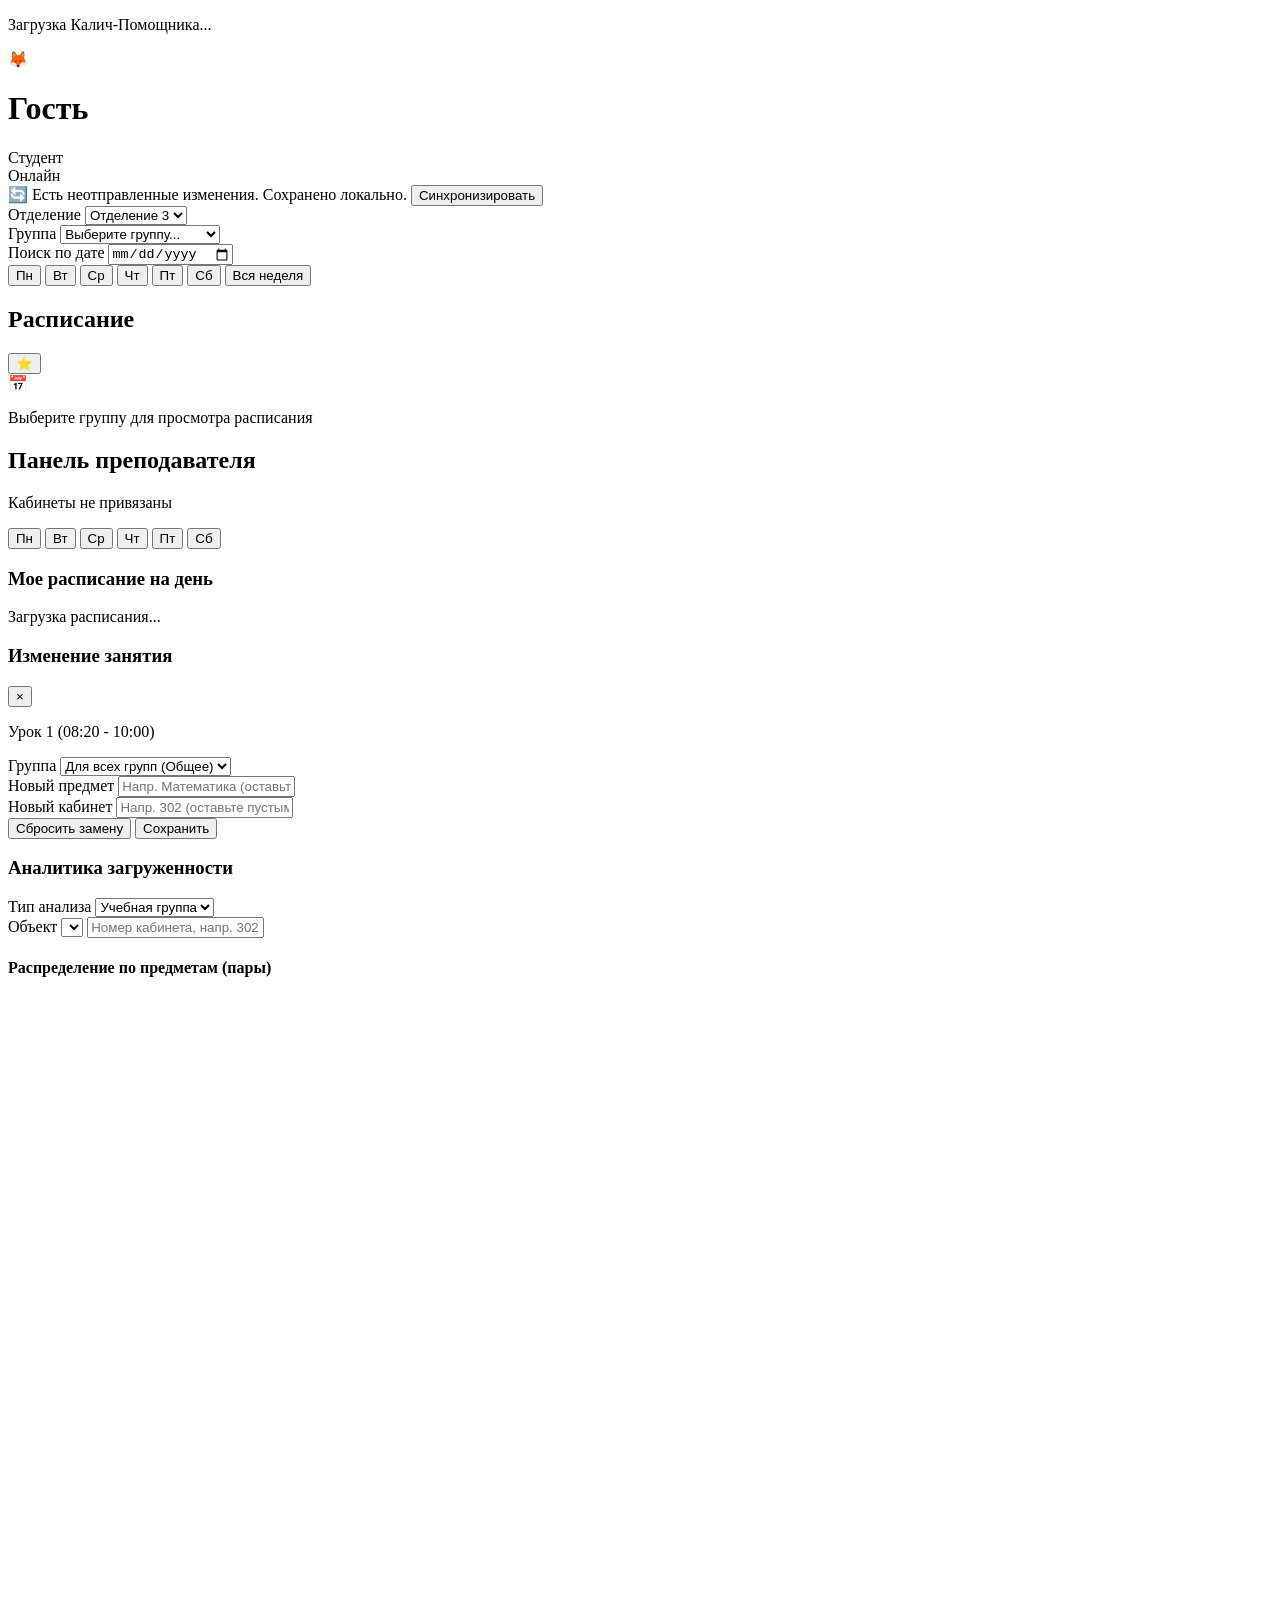
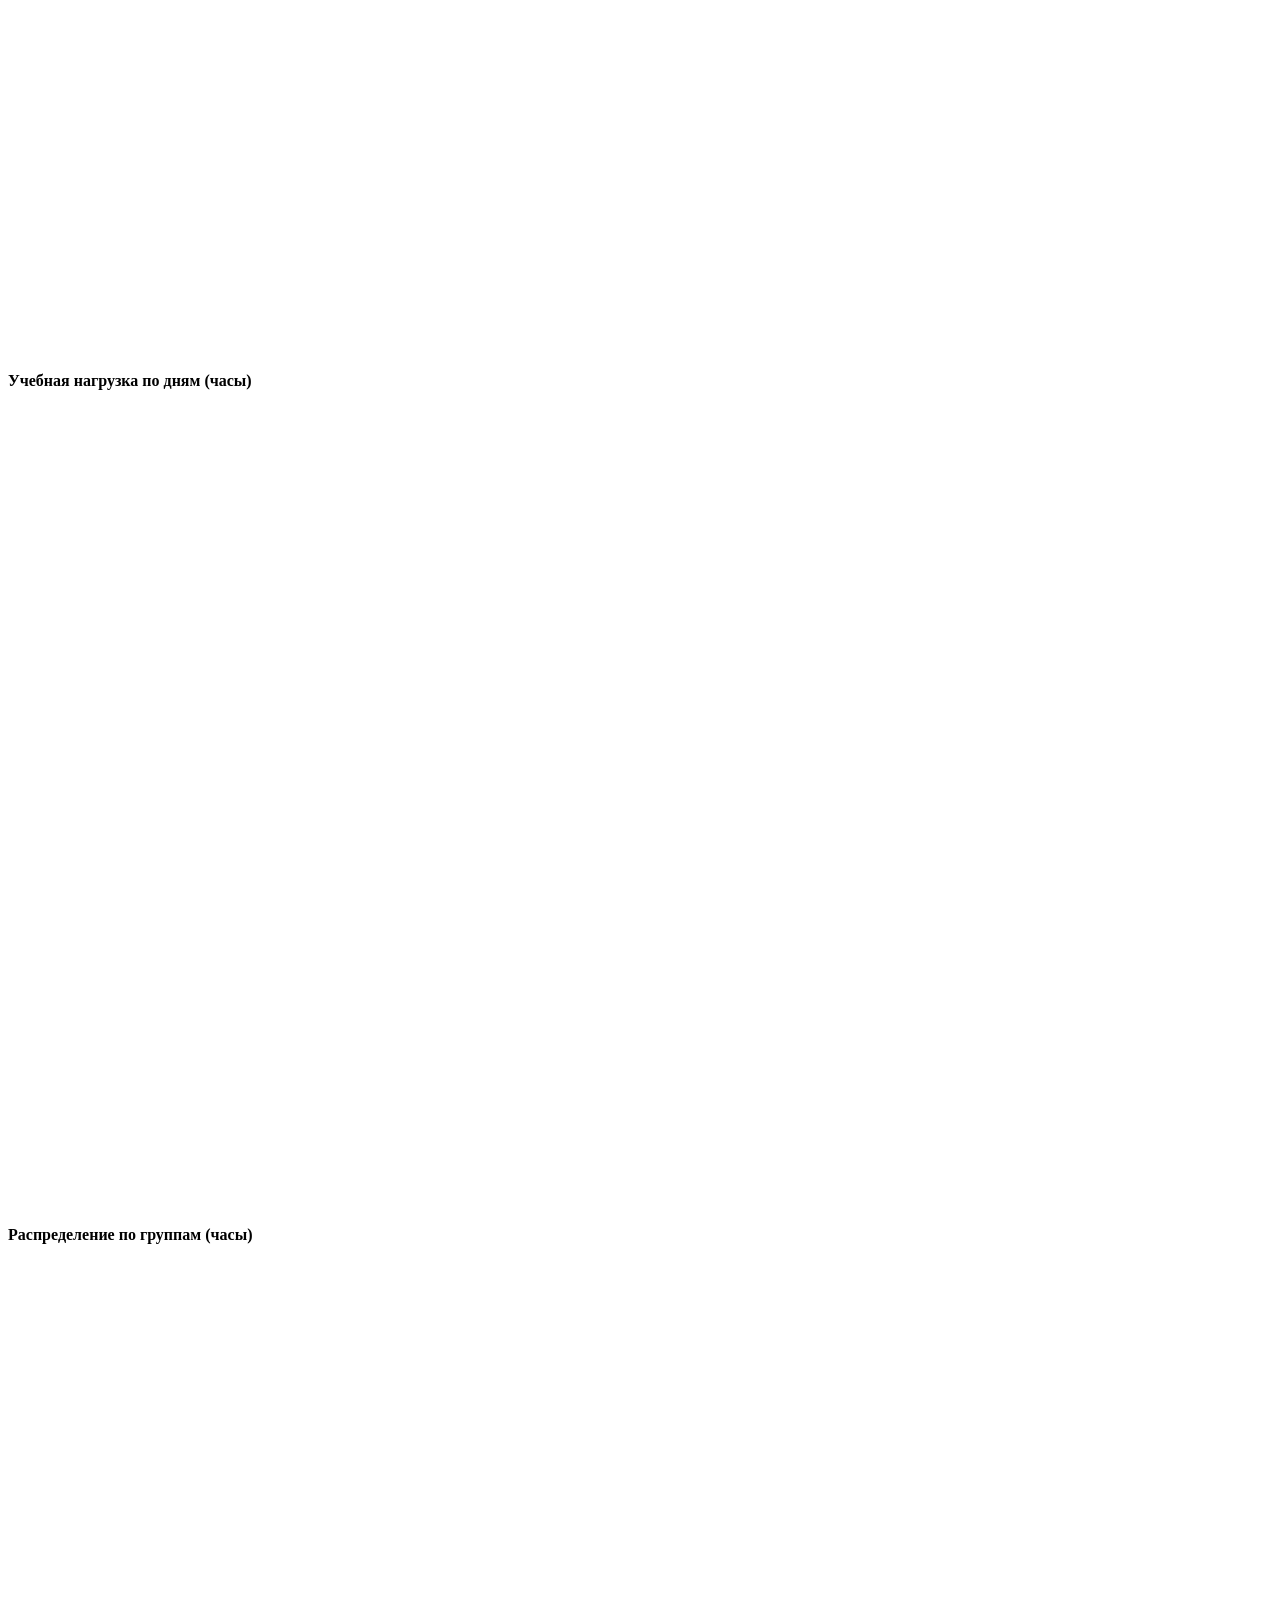
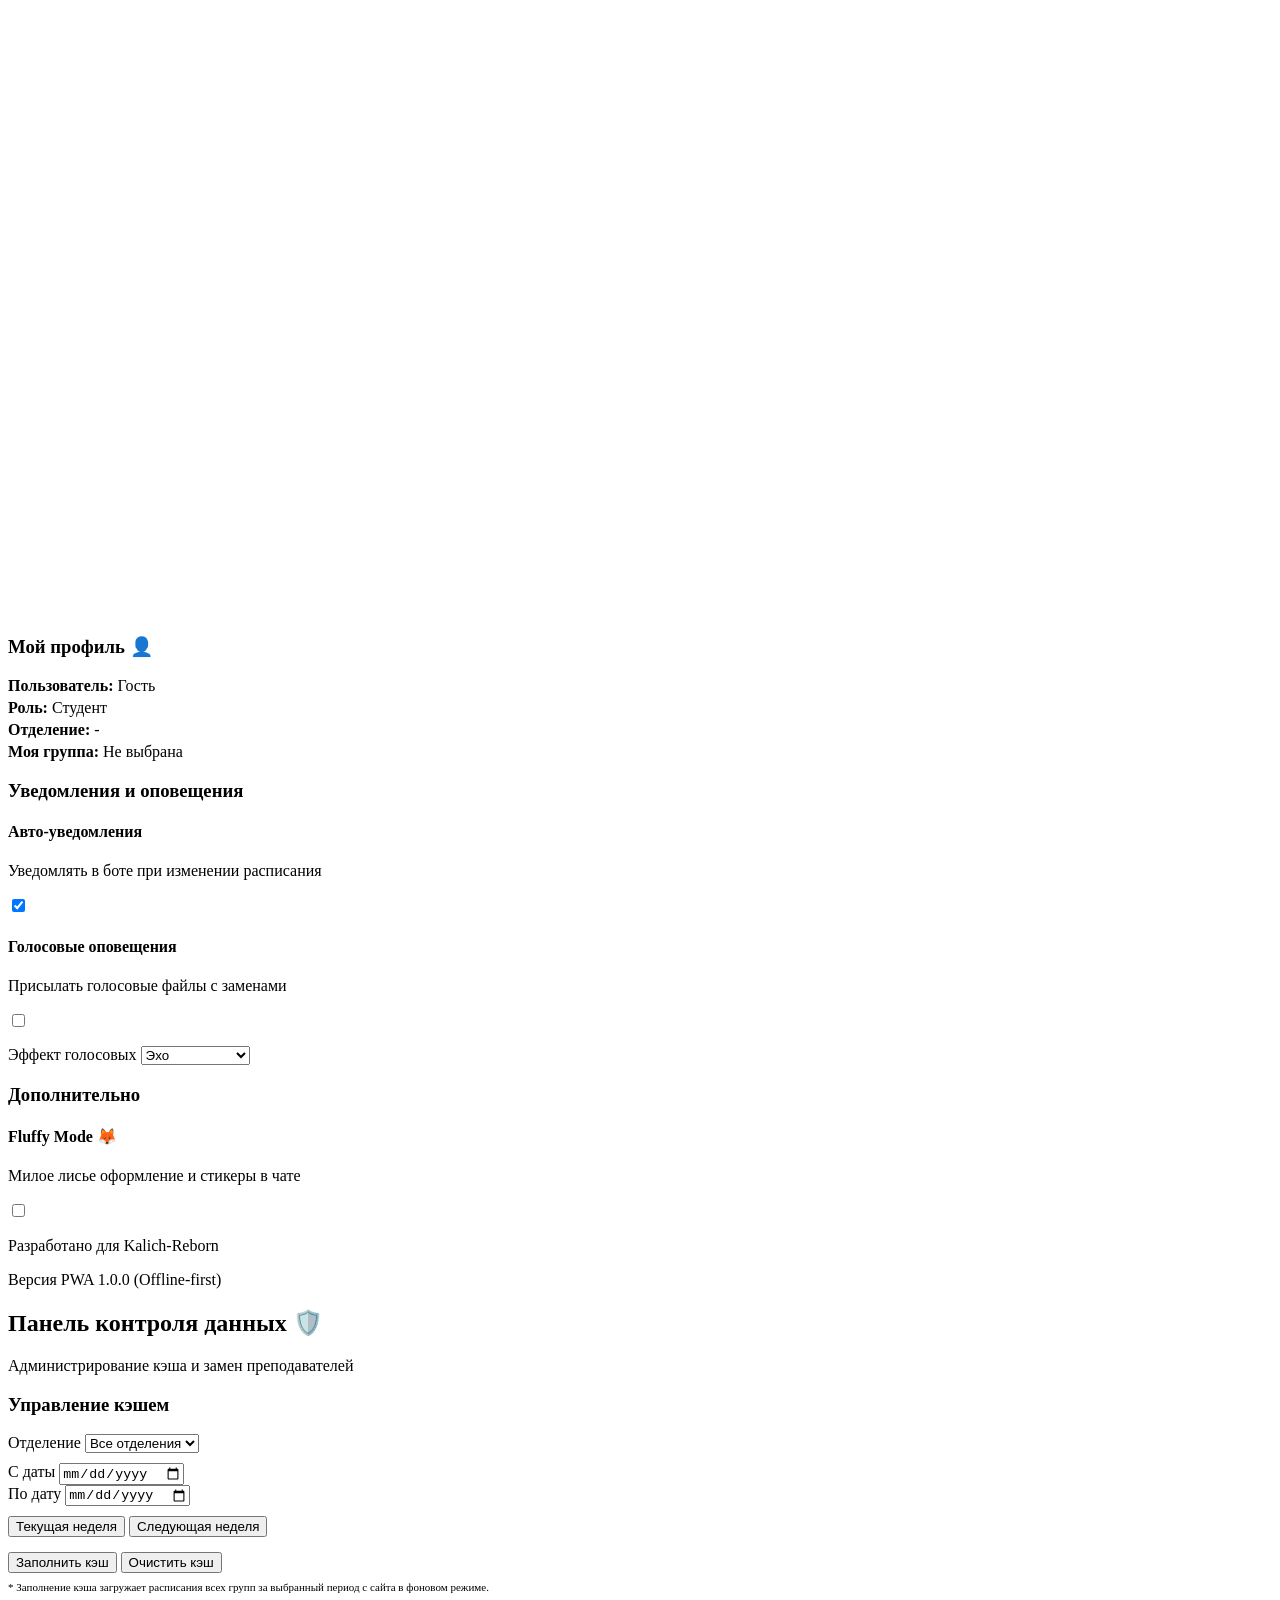
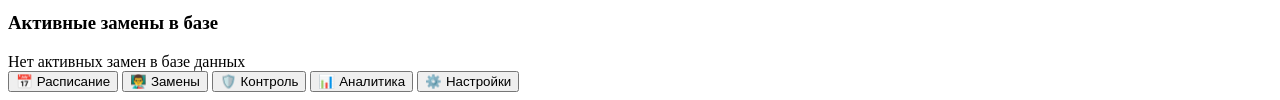
==== pwa/index.html @ 3ef87c15 "feat: add advanced data control features and department separation across all tabs in PWA" ====
<!DOCTYPE html>
<html lang="ru">
<head>
  <meta charset="UTF-8">
  <meta name="viewport" content="width=device-width, initial-scale=1.0, maximum-scale=1.0, user-scalable=no">
  <title>Kalich Bot PWA</title>
  <link rel="stylesheet" href="/styles.css">
  <link rel="manifest" href="/manifest.json">
  <!-- Fonts -->
  <link rel="preconnect" href="https://fonts.googleapis.com">
  <link rel="preconnect" href="https://fonts.gstatic.com" crossorigin>
  <link href="https://fonts.googleapis.com/css2?family=Outfit:wght@300;400;500;600;700&family=Inter:wght@300;400;500;600;700&display=swap" rel="stylesheet">
  <!-- Telegram Web App SDK -->
  <script src="https://telegram.org/js/telegram-web-app.js"></script>
</head>
<body class="loading">
  <!-- Loader Screen -->
  <div id="loader" class="loader-overlay">
    <div class="loader-spinner"></div>
    <p>Загрузка Калич-Помощника...</p>
  </div>

  <!-- Main Container -->
  <div class="app-container">
    <!-- Header -->
    <header class="app-header">
      <div class="header-user-info">
        <span class="user-avatar">🦊</span>
        <div class="user-text">
          <h1 id="user-name">Гость</h1>
          <span id="user-role" class="role-badge">Студент</span>
        </div>
      </div>
      <div class="header-status">
        <span id="connection-status" class="status-indicator online">Онлайн</span>
      </div>
    </header>

    <!-- Offline Queue Banner -->
    <div id="sync-banner" class="sync-banner hidden">
      <span class="sync-icon">🔄</span>
      <span id="sync-message">Есть неотправленные изменения. Сохранено локально.</span>
      <button id="btn-sync-retry" class="btn-mini">Синхронизировать</button>
    </div>

    <!-- Main Content Area -->
    <main class="app-content">
      
      <!-- TAB 1: SCHEDULE -->
      <section id="tab-schedule" class="tab-view active">
        <!-- Filter Controls -->
        <div class="filter-panel card">
          <div class="form-row">
            <div class="form-group">
              <label for="select-dept">Отделение</label>
              <select id="select-dept">
                <option value="1">Отделение 1</option>
                <option value="2">Отделение 2</option>
                <option value="3" selected>Отделение 3</option>
              </select>
            </div>
            <div class="form-group">
              <label for="select-group">Группа</label>
              <select id="select-group">
                <option value="">Выберите группу...</option>
                <option value="all">Все группы отделения</option>
              </select>
            </div>
          </div>
          <div class="form-row">
            <div class="form-group">
              <label for="input-schedule-date">Поиск по дате</label>
              <input type="date" id="input-schedule-date">
            </div>
          </div>
          
          <!-- Day of Week selector -->
          <div class="day-selector">
            <button class="day-btn" data-day="1">Пн</button>
            <button class="day-btn" data-day="2">Вт</button>
            <button class="day-btn" data-day="3">Ср</button>
            <button class="day-btn" data-day="4">Чт</button>
            <button class="day-btn" data-day="5">Пт</button>
            <button class="day-btn" data-day="6">Сб</button>
            <button class="day-btn" data-day="all">Вся неделя</button>
          </div>
        </div>

        <!-- Schedule Output List -->
        <div class="schedule-section">
          <div class="section-title">
            <h2 id="schedule-title">Расписание</h2>
            <button id="btn-save-default" class="btn-icon" title="Сохранить как мою группу">⭐</button>
          </div>
          <div id="schedule-list" class="schedule-list">
            <div class="empty-state">
              <span class="empty-icon">📅</span>
              <p>Выберите группу для просмотра расписания</p>
            </div>
          </div>
        </div>
      </section>

      <!-- TAB 2: TEACHER CONTROL PANEL -->
      <section id="tab-teacher" class="tab-view">
        <div class="teacher-welcome-card card gradient-border">
          <h2 id="teacher-info-title">Панель преподавателя</h2>
          <p id="teacher-rooms-info">Кабинеты не привязаны</p>
          <div class="day-selector teacher-day-selector">
            <button class="t-day-btn" data-day="1">Пн</button>
            <button class="t-day-btn" data-day="2">Вт</button>
            <button class="t-day-btn" data-day="3">Ср</button>
            <button class="t-day-btn" data-day="4">Чт</button>
            <button class="t-day-btn" data-day="5">Пт</button>
            <button class="t-day-btn" data-day="6">Сб</button>
          </div>
        </div>

        <div class="teacher-schedule-section">
          <h3>Мое расписание на день</h3>
          <div id="teacher-schedule-list" class="schedule-list">
            <div class="empty-state">Загрузка расписания...</div>
          </div>
        </div>

        <!-- Override Editor Modal / Overlay (Inline styled but managed by CSS) -->
        <div id="override-modal" class="modal hidden">
          <div class="modal-content card">
            <div class="modal-header">
              <h3>Изменение занятия</h3>
              <button id="btn-close-modal" class="btn-close">&times;</button>
            </div>
            <form id="override-form" class="modal-body">
              <p id="override-label-detail" class="text-secondary">Урок 1 (08:20 - 10:00)</p>
              <input type="hidden" id="override-slot" value="">
              <input type="hidden" id="override-day" value="">
              
              <div class="form-group">
                <label for="override-group">Группа</label>
                <select id="override-group" required>
                  <option value="-1">Для всех групп (Общее)</option>
                </select>
              </div>

              <div class="form-group">
                <label for="override-subject">Новый предмет</label>
                <input type="text" id="override-subject" placeholder="Напр. Математика (оставьте пустым без изменений)">
              </div>

              <div class="form-group">
                <label for="override-room">Новый кабинет</label>
                <input type="text" id="override-room" placeholder="Напр. 302 (оставьте пустым без изменений)">
              </div>

              <div class="form-actions">
                <button type="button" id="btn-delete-override" class="btn btn-danger">Сбросить замену</button>
                <button type="submit" class="btn btn-primary">Сохранить</button>
              </div>
            </form>
          </div>
        </div>
      </section>

      <!-- TAB 3: ANALYTICS -->
      <section id="tab-analytics" class="tab-view">
        <div class="analytics-filter card">
          <h3>Аналитика загруженности</h3>
          <div class="form-row">
            <div class="form-group">
              <label for="stats-type">Тип анализа</label>
              <select id="stats-type">
                <option value="group">Учебная группа</option>
                <option value="teacher">Кабинет</option>
              </select>
            </div>
            <div class="form-group">
              <label for="stats-target" id="label-stats-target">Объект</label>
              <select id="stats-target">
                <!-- Populated dynamically based on stats-type -->
              </select>
              <input type="text" id="stats-target-input" class="hidden" placeholder="Номер кабинета, напр. 302">
            </div>
          </div>
        </div>

        <div class="charts-container">
          <!-- Chart 1 -->
          <div class="chart-card card">
            <h4>Распределение по предметам (пары)</h4>
            <div id="chart-subjects" class="chart-canvas-container">
              <!-- Inline SVG charts drawn by JS -->
              <svg id="svg-subjects" class="svg-chart" viewBox="0 0 400 300"></svg>
            </div>
          </div>

          <!-- Chart 2 -->
          <div class="chart-card card">
            <h4>Учебная нагрузка по дням (часы)</h4>
            <div id="chart-daily" class="chart-canvas-container">
              <svg id="svg-daily" class="svg-chart" viewBox="0 0 400 250"></svg>
            </div>
          </div>

          <!-- Chart 3 -->
          <div id="chart-groups-card" class="chart-card card hidden">
            <h4>Распределение по группам (часы)</h4>
            <div id="chart-groups" class="chart-canvas-container">
              <svg id="svg-groups" class="svg-chart" viewBox="0 0 400 300"></svg>
            </div>
          </div>
        </div>
      </section>

      <!-- TAB 4: SETTINGS -->
      <section id="tab-settings" class="tab-view">
        <div class="settings-card card">
          <h3>Мой профиль 👤</h3>
          <p style="margin: 4px 0;"><strong>Пользователь:</strong> <span id="settings-user-name">Гость</span></p>
          <p style="margin: 4px 0;"><strong>Роль:</strong> <span id="settings-user-role">Студент</span></p>
          <p id="settings-dept-row" style="margin: 4px 0;" class="hidden"><strong>Отделение:</strong> <span id="settings-user-dept">-</span></p>
          <p id="settings-group-row" style="margin: 4px 0;" class="hidden"><strong>Моя группа:</strong> <span id="settings-default-group">Не выбрана</span></p>
        </div>

        <div class="settings-card card" style="margin-top: 15px;">
          <h3>Уведомления и оповещения</h3>
          
          <div class="setting-row">
            <div class="setting-info">
              <h4>Авто-уведомления</h4>
              <p>Уведомлять в боте при изменении расписания</p>
            </div>
            <label class="switch">
              <input type="checkbox" id="setting-notifications" checked>
              <span class="slider round"></span>
            </label>
          </div>

          <div class="setting-row">
            <div class="setting-info">
              <h4>Голосовые оповещения</h4>
              <p>Присылать голосовые файлы с заменами</p>
            </div>
            <label class="switch">
              <input type="checkbox" id="setting-voice">
              <span class="slider round"></span>
            </label>
          </div>

          <div class="form-group" style="margin-top: 15px;">
            <label for="setting-voice-effect">Эффект голосовых</label>
            <select id="setting-voice-effect">
              <option value="echo">Эхо</option>
              <option value="robot">Робот</option>
              <option value="slow">Замедленный</option>
              <option value="normal">Обычный</option>
            </select>
          </div>
        </div>

        <div class="settings-card card" style="margin-top: 15px;">
          <h3>Дополнительно</h3>
          
          <div class="setting-row">
            <div class="setting-info">
              <h4>Fluffy Mode 🦊</h4>
              <p>Милое лисье оформление и стикеры в чате</p>
            </div>
            <label class="switch">
              <input type="checkbox" id="setting-fluffy">
              <span class="slider round"></span>
            </label>
          </div>
        </div>

        <div class="info-footer">
          <p>Разработано для Kalich-Reborn</p>
          <p class="version">Версия PWA 1.0.0 (Offline-first)</p>
        </div>
      </section>

      <!-- TAB 5: MODERATOR DATA CONTROL PANEL -->
      <section id="tab-moderator" class="tab-view">
        <div class="card gradient-border">
          <h2>Панель контроля данных 🛡️</h2>
          <p>Администрирование кэша и замен преподавателей</p>
        </div>

        <div class="card">
          <h3>Управление кэшем</h3>
          <div class="form-row" style="margin-top: 10px;">
            <div class="form-group">
              <label for="admin-dept">Отделение</label>
              <select id="admin-dept">
                <option value="all" selected>Все отделения</option>
                <option value="1">Отделение 1</option>
                <option value="2">Отделение 2</option>
                <option value="3">Отделение 3</option>
              </select>
            </div>
          </div>
          <div class="form-row" style="margin-top: 10px;">
            <div class="form-group">
              <label for="admin-date-start">С даты</label>
              <input type="date" id="admin-date-start">
            </div>
            <div class="form-group">
              <label for="admin-date-end">По дату</label>
              <input type="date" id="admin-date-end">
            </div>
          </div>
          <div class="form-actions" style="justify-content: flex-start; gap: 8px; margin-top: 10px;">
            <button id="btn-admin-week-current" class="btn-mini">Текущая неделя</button>
            <button id="btn-admin-week-next" class="btn-mini">Следующая неделя</button>
          </div>
          <div class="form-actions" style="justify-content: flex-start; gap: 12px; margin-top: 15px;">
            <button id="btn-admin-fill" class="btn btn-primary">Заполнить кэш</button>
            <button id="btn-admin-flush" class="btn btn-danger">Очистить кэш</button>
          </div>
          <p class="text-secondary" style="font-size: 11px; margin-top: 8px;">
            * Заполнение кэша загружает расписания всех групп за выбранный период с сайта в фоновом режиме.
          </p>
        </div>

        <div class="card">
          <h3>Активные замены в базе</h3>
          <div id="admin-overrides-list" class="schedule-list" style="margin-top: 12px;">
            <div class="empty-state">Нет активных замен в базе данных</div>
          </div>
        </div>
      </section>

    </main>

    <!-- Bottom Navigation Bar -->
    <nav class="app-nav">
      <button class="nav-item active" data-tab="tab-schedule">
        <span class="nav-icon">📅</span>
        <span class="nav-label">Расписание</span>
      </button>
      <button id="nav-teacher-tab" class="nav-item hidden" data-tab="tab-teacher">
        <span class="nav-icon">👨‍🏫</span>
        <span class="nav-label">Замены</span>
      </button>
      <button id="nav-moderator-tab" class="nav-item hidden" data-tab="tab-moderator">
        <span class="nav-icon">🛡️</span>
        <span class="nav-label">Контроль</span>
      </button>
      <button class="nav-item" data-tab="tab-analytics">
        <span class="nav-icon">📊</span>
        <span class="nav-label">Аналитика</span>
      </button>
      <button class="nav-item" data-tab="tab-settings">
        <span class="nav-icon">⚙️</span>
        <span class="nav-label">Настройки</span>
      </button>
    </nav>
  </div>

  <script src="/app.js"></script>
</body>
</html>
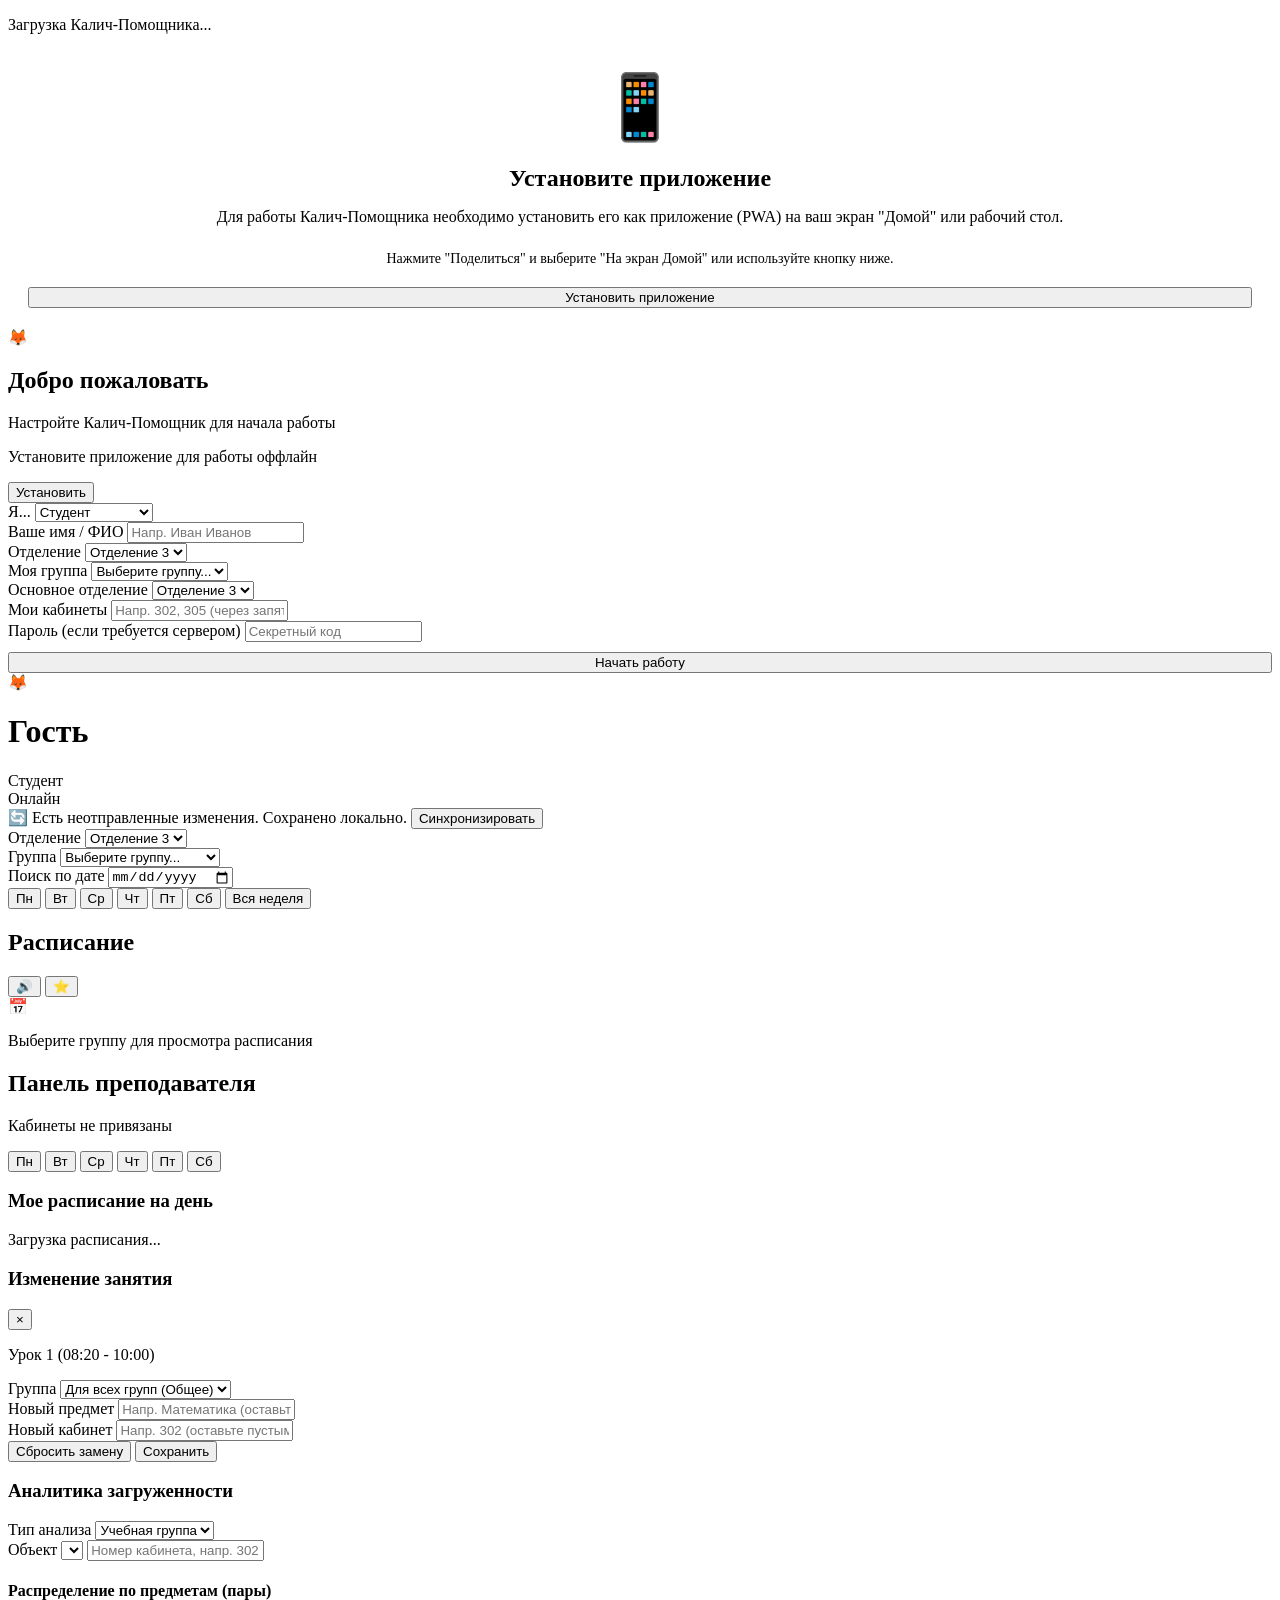
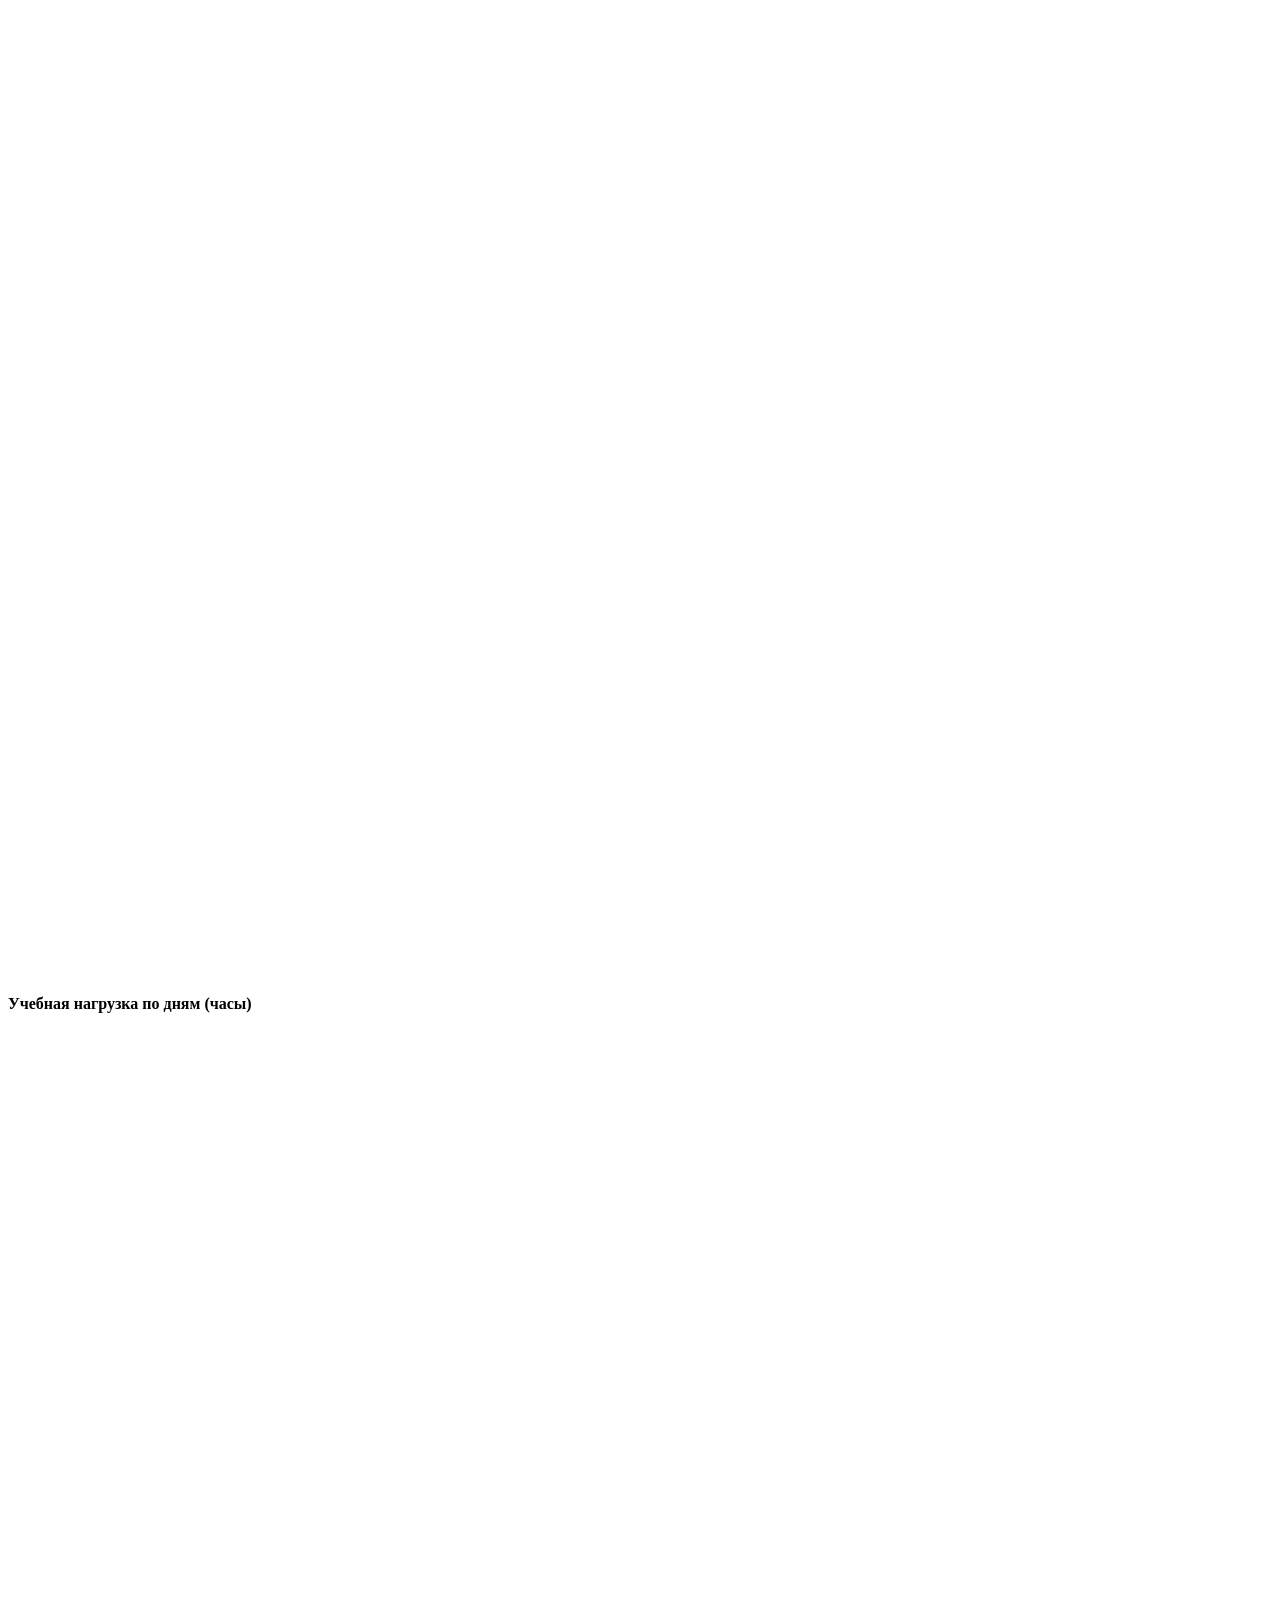
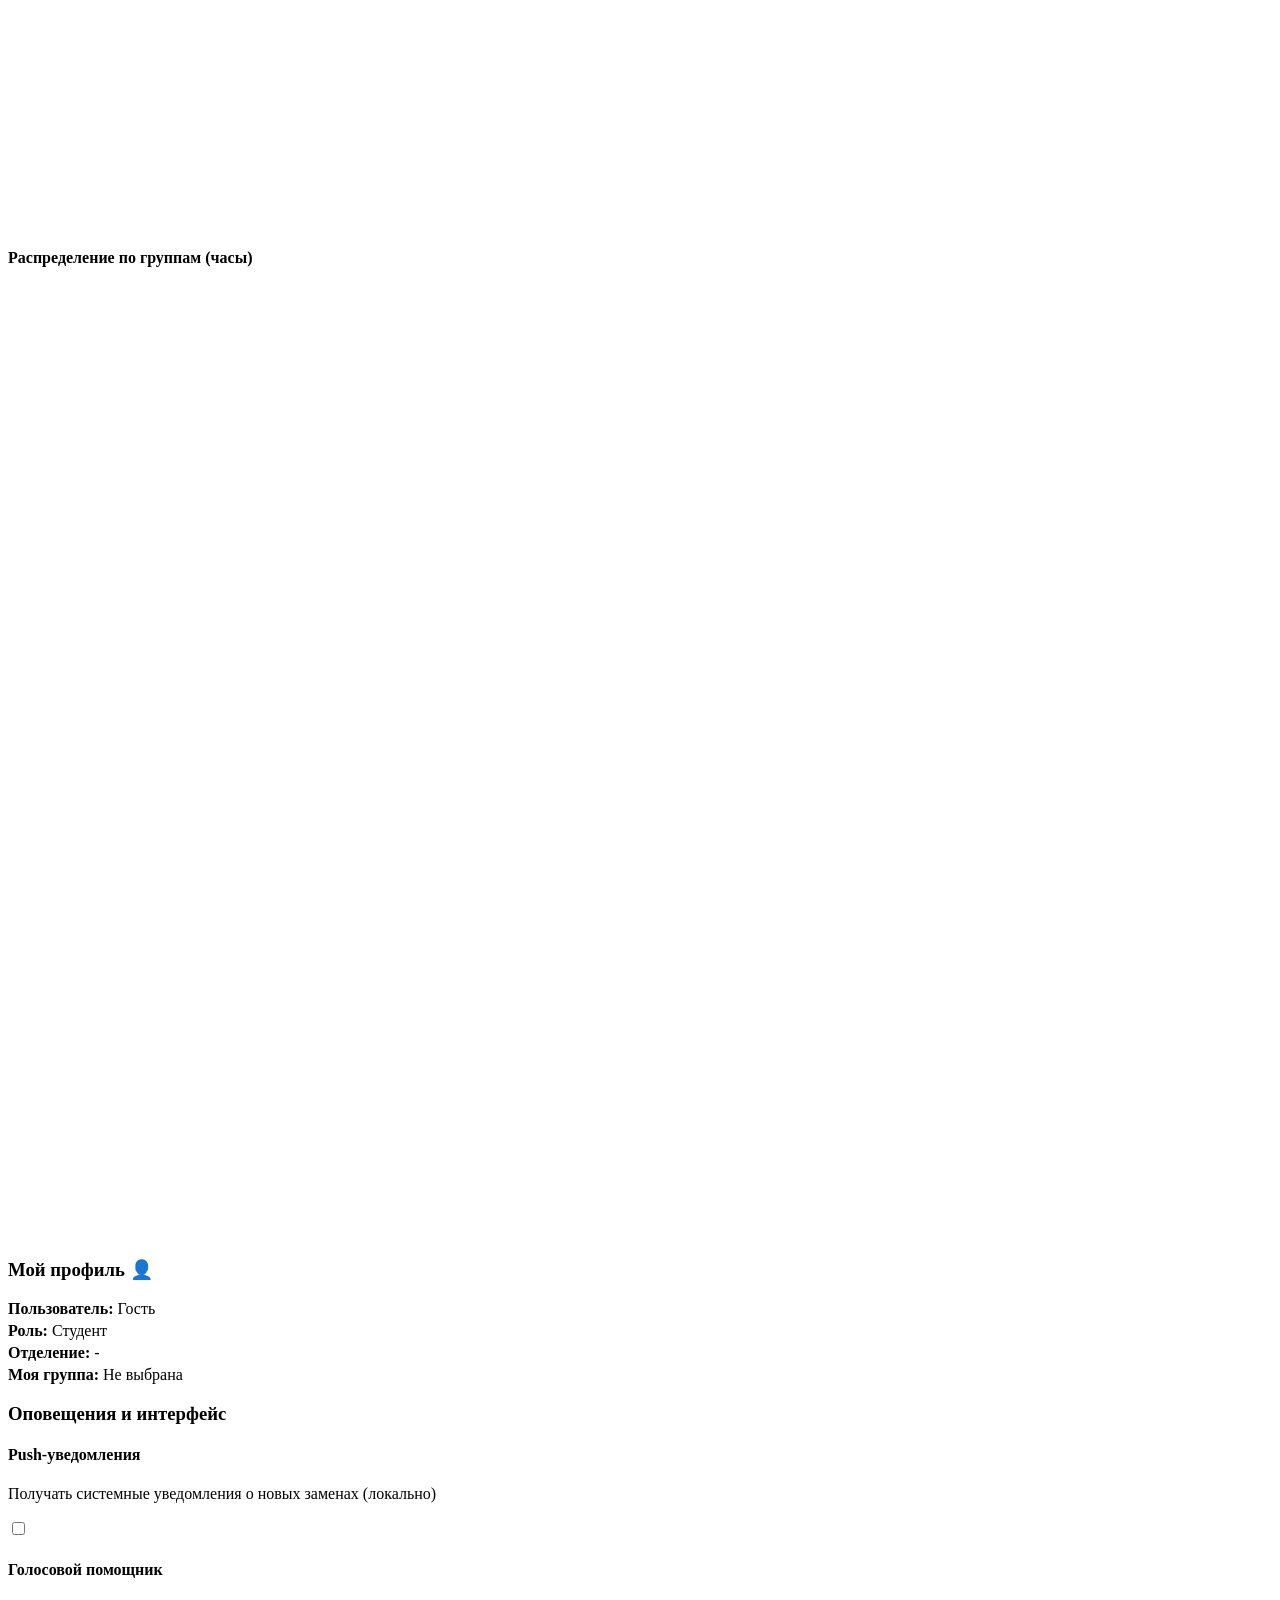
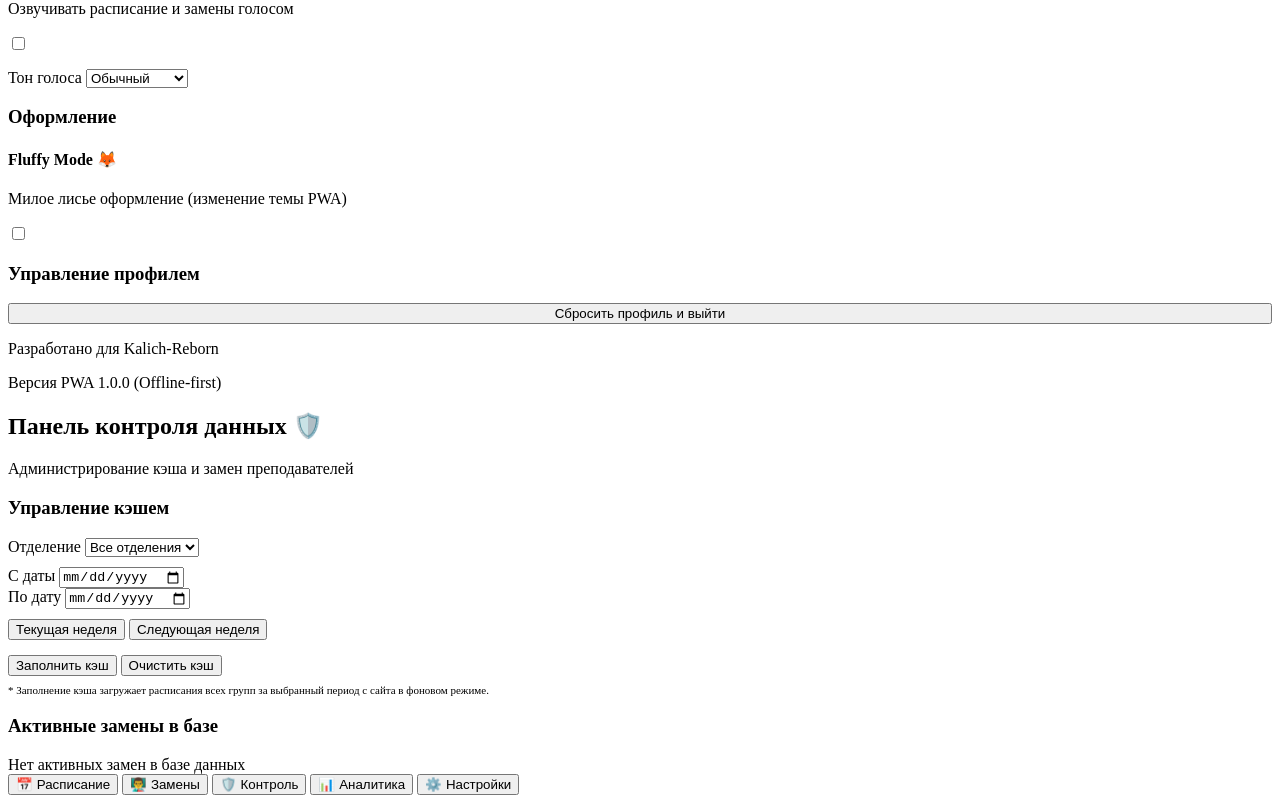
==== commit 0a119606: "feat: complete PWA integration, UI fixes, and standalone installation logic" ====
--- a/pwa/index.html
+++ b/pwa/index.html
@@ -10,8 +10,6 @@
   <link rel="preconnect" href="https://fonts.googleapis.com">
   <link rel="preconnect" href="https://fonts.gstatic.com" crossorigin>
   <link href="https://fonts.googleapis.com/css2?family=Outfit:wght@300;400;500;600;700&family=Inter:wght@300;400;500;600;700&display=swap" rel="stylesheet">
-  <!-- Telegram Web App SDK -->
-  <script src="https://telegram.org/js/telegram-web-app.js"></script>
 </head>
 <body class="loading">
   <!-- Loader Screen -->
@@ -20,8 +18,90 @@
     <p>Загрузка Калич-Помощника...</p>
   </div>
 
+  <!-- PWA Blocker Overlay -->
+  <div id="pwa-blocker" class="loader-overlay hidden" style="z-index: 9999; padding: 20px; text-align: center;">
+    <div class="setup-icon" style="font-size: 64px; margin-bottom: 20px;">📱</div>
+    <h2 style="margin-bottom: 15px;">Установите приложение</h2>
+    <p style="margin-bottom: 25px; color: var(--text-secondary);">Для работы Калич-Помощника необходимо установить его как приложение (PWA) на ваш экран "Домой" или рабочий стол.</p>
+    <p id="pwa-blocker-hint" style="font-size: 14px; color: var(--text-secondary); margin-bottom: 20px;">Нажмите "Поделиться" и выберите "На экран Домой" или используйте кнопку ниже.</p>
+    <button id="btn-pwa-blocker-install" class="btn btn-primary hidden" style="width: 100%;">Установить приложение</button>
+  </div>
+
+  <!-- Setup Container -->
+  <div id="view-setup" class="setup-container hidden">
+    <div class="setup-card card">
+      <div class="setup-header">
+        <div class="setup-icon">🦊</div>
+        <h2>Добро пожаловать</h2>
+        <p>Настройте Калич-Помощник для начала работы</p>
+      </div>
+      
+      <!-- PWA Install Banner -->
+      <div id="install-banner" class="install-banner hidden">
+        <p>Установите приложение для работы оффлайн</p>
+        <button id="btn-install-pwa" class="btn btn-primary btn-mini">Установить</button>
+      </div>
+
+      <form id="setup-form" class="setup-form">
+        <div class="form-group">
+          <label for="setup-role">Я...</label>
+          <select id="setup-role" required>
+            <option value="student">Студент</option>
+            <option value="teacher">Преподаватель</option>
+            <option value="moderator">Модератор</option>
+          </select>
+        </div>
+
+        <div class="form-group">
+          <label for="setup-name">Ваше имя / ФИО</label>
+          <input type="text" id="setup-name" required placeholder="Напр. Иван Иванов">
+        </div>
+
+        <!-- Student Fields -->
+        <div id="setup-student-fields">
+          <div class="form-group">
+            <label for="setup-dept">Отделение</label>
+            <select id="setup-dept">
+              <option value="1">Отделение 1</option>
+              <option value="2">Отделение 2</option>
+              <option value="3" selected>Отделение 3</option>
+            </select>
+          </div>
+          <div class="form-group">
+            <label for="setup-group">Моя группа</label>
+            <select id="setup-group">
+              <option value="">Выберите группу...</option>
+            </select>
+          </div>
+        </div>
+
+        <!-- Teacher Fields -->
+        <div id="setup-teacher-fields" class="hidden">
+          <div class="form-group">
+            <label for="setup-teacher-dept">Основное отделение</label>
+            <select id="setup-teacher-dept">
+              <option value="1">Отделение 1</option>
+              <option value="2">Отделение 2</option>
+              <option value="3" selected>Отделение 3</option>
+            </select>
+          </div>
+          <div class="form-group">
+            <label for="setup-rooms">Мои кабинеты</label>
+            <input type="text" id="setup-rooms" placeholder="Напр. 302, 305 (через запятую)">
+          </div>
+          <div class="form-group">
+            <label for="setup-password">Пароль (если требуется сервером)</label>
+            <input type="password" id="setup-password" placeholder="Секретный код">
+          </div>
+        </div>
+
+        <button type="submit" class="btn btn-primary" style="width: 100%; margin-top: 10px;">Начать работу</button>
+      </form>
+    </div>
+  </div>
+
   <!-- Main Container -->
-  <div class="app-container">
+  <div id="view-main" class="app-container hidden">
     <!-- Header -->
     <header class="app-header">
       <div class="header-user-info">
@@ -90,7 +170,10 @@
         <div class="schedule-section">
           <div class="section-title">
             <h2 id="schedule-title">Расписание</h2>
-            <button id="btn-save-default" class="btn-icon" title="Сохранить как мою группу">⭐</button>
+            <div>
+              <button id="btn-read-schedule" class="btn-icon hidden" title="Озвучить расписание">🔊</button>
+              <button id="btn-save-default" class="btn-icon" title="Сохранить как мою группу">⭐</button>
+            </div>
           </div>
           <div id="schedule-list" class="schedule-list">
             <div class="empty-state">
@@ -222,23 +305,23 @@
         </div>
 
         <div class="settings-card card" style="margin-top: 15px;">
-          <h3>Уведомления и оповещения</h3>
+          <h3>Оповещения и интерфейс</h3>
           
           <div class="setting-row">
             <div class="setting-info">
-              <h4>Авто-уведомления</h4>
-              <p>Уведомлять в боте при изменении расписания</p>
+              <h4>Push-уведомления</h4>
+              <p>Получать системные уведомления о новых заменах (локально)</p>
             </div>
             <label class="switch">
-              <input type="checkbox" id="setting-notifications" checked>
+              <input type="checkbox" id="setting-notifications">
               <span class="slider round"></span>
             </label>
           </div>
 
           <div class="setting-row">
             <div class="setting-info">
-              <h4>Голосовые оповещения</h4>
-              <p>Присылать голосовые файлы с заменами</p>
+              <h4>Голосовой помощник</h4>
+              <p>Озвучивать расписание и замены голосом</p>
             </div>
             <label class="switch">
               <input type="checkbox" id="setting-voice">
@@ -247,29 +330,33 @@
           </div>
 
           <div class="form-group" style="margin-top: 15px;">
-            <label for="setting-voice-effect">Эффект голосовых</label>
+            <label for="setting-voice-effect">Тон голоса</label>
             <select id="setting-voice-effect">
-              <option value="echo">Эхо</option>
-              <option value="robot">Робот</option>
-              <option value="slow">Замедленный</option>
               <option value="normal">Обычный</option>
+              <option value="high">Высокий</option>
+              <option value="low">Низкий (Бас)</option>
             </select>
           </div>
         </div>
 
         <div class="settings-card card" style="margin-top: 15px;">
-          <h3>Дополнительно</h3>
+          <h3>Оформление</h3>
           
           <div class="setting-row">
             <div class="setting-info">
               <h4>Fluffy Mode 🦊</h4>
-              <p>Милое лисье оформление и стикеры в чате</p>
+              <p>Милое лисье оформление (изменение темы PWA)</p>
             </div>
             <label class="switch">
               <input type="checkbox" id="setting-fluffy">
               <span class="slider round"></span>
             </label>
           </div>
+        </div>
+
+        <div class="settings-card card" style="margin-top: 15px;">
+          <h3>Управление профилем</h3>
+          <button id="btn-reset-profile" class="btn btn-danger" style="width:100%;">Сбросить профиль и выйти</button>
         </div>
 
         <div class="info-footer">
@@ -355,7 +442,19 @@
       </button>
     </nav>
   </div>
-
+  </div>
+
+  <script>
+    if ('serviceWorker' in navigator) {
+      window.addEventListener('load', () => {
+        navigator.serviceWorker.register('/sw.js').then(reg => {
+          console.log('ServiceWorker registration successful');
+        }).catch(err => {
+          console.log('ServiceWorker registration failed: ', err);
+        });
+      });
+    }
+  </script>
   <script src="/app.js"></script>
 </body>
 </html>
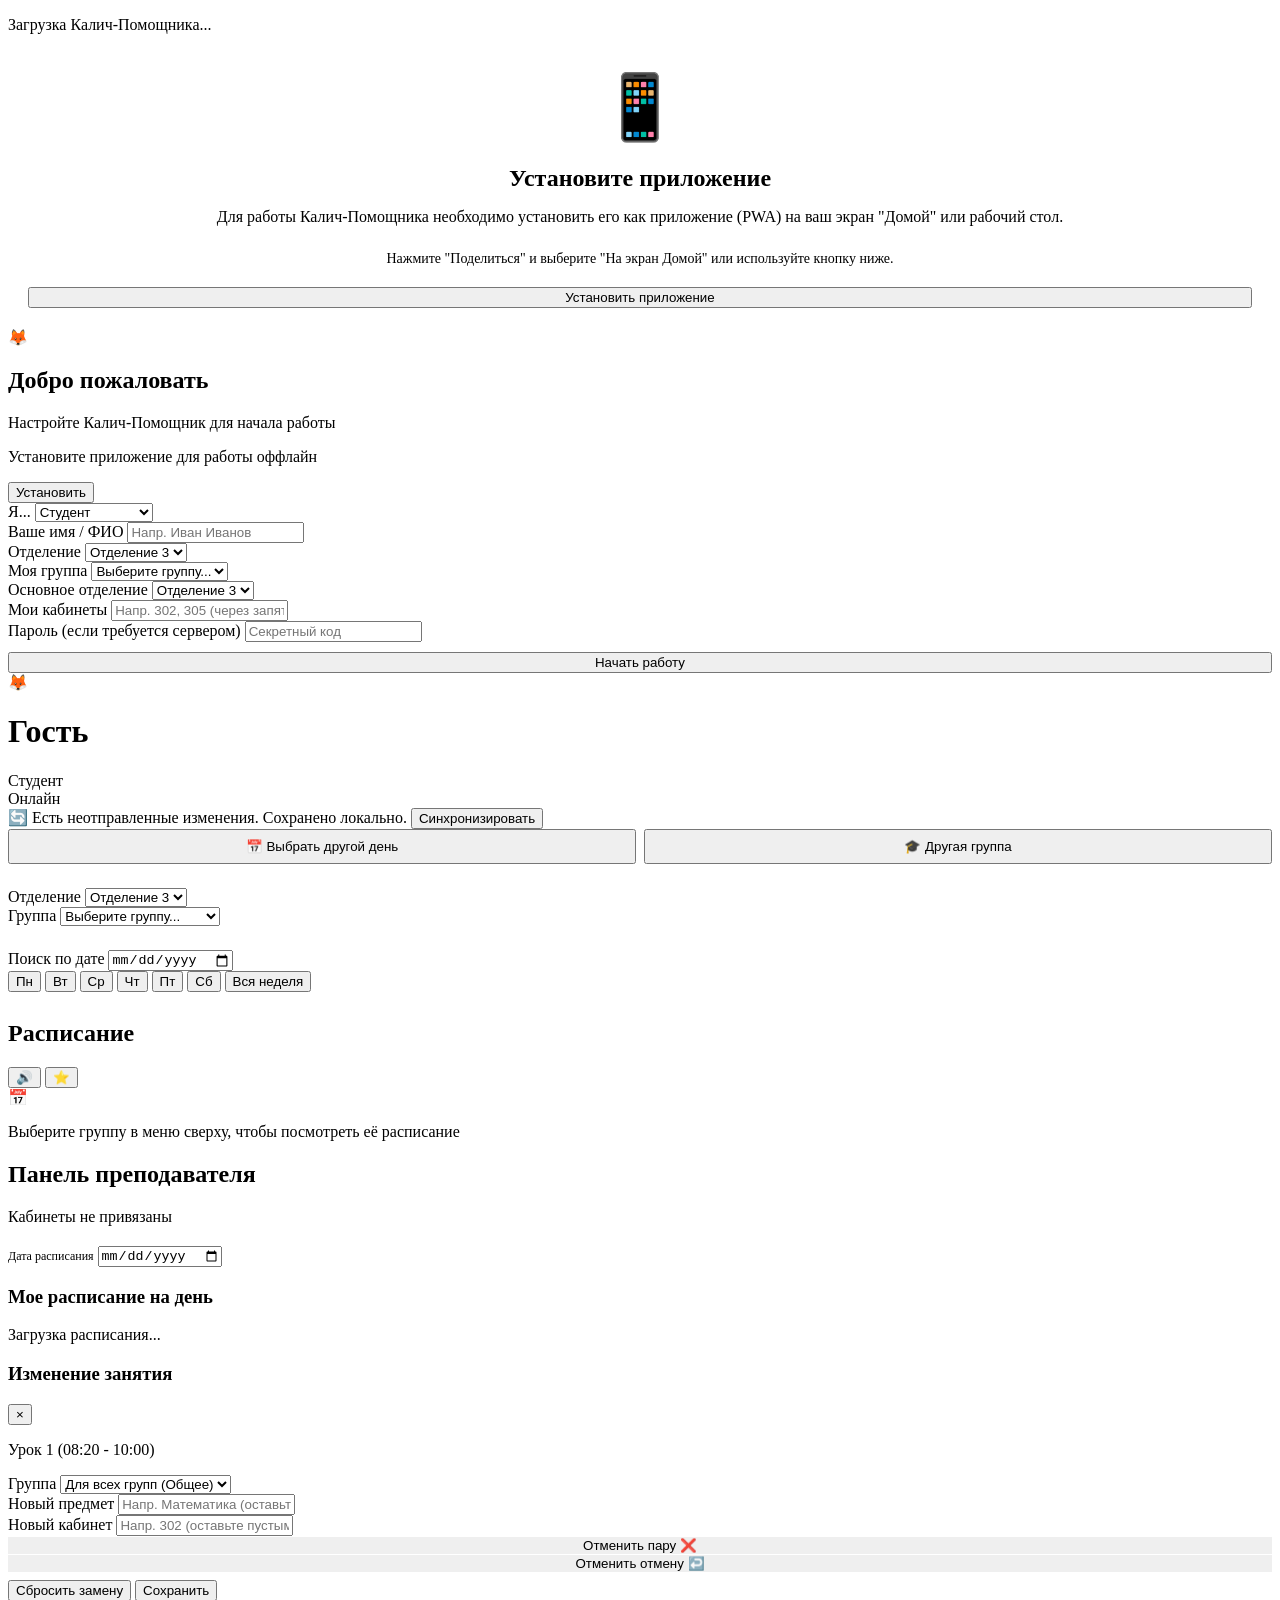
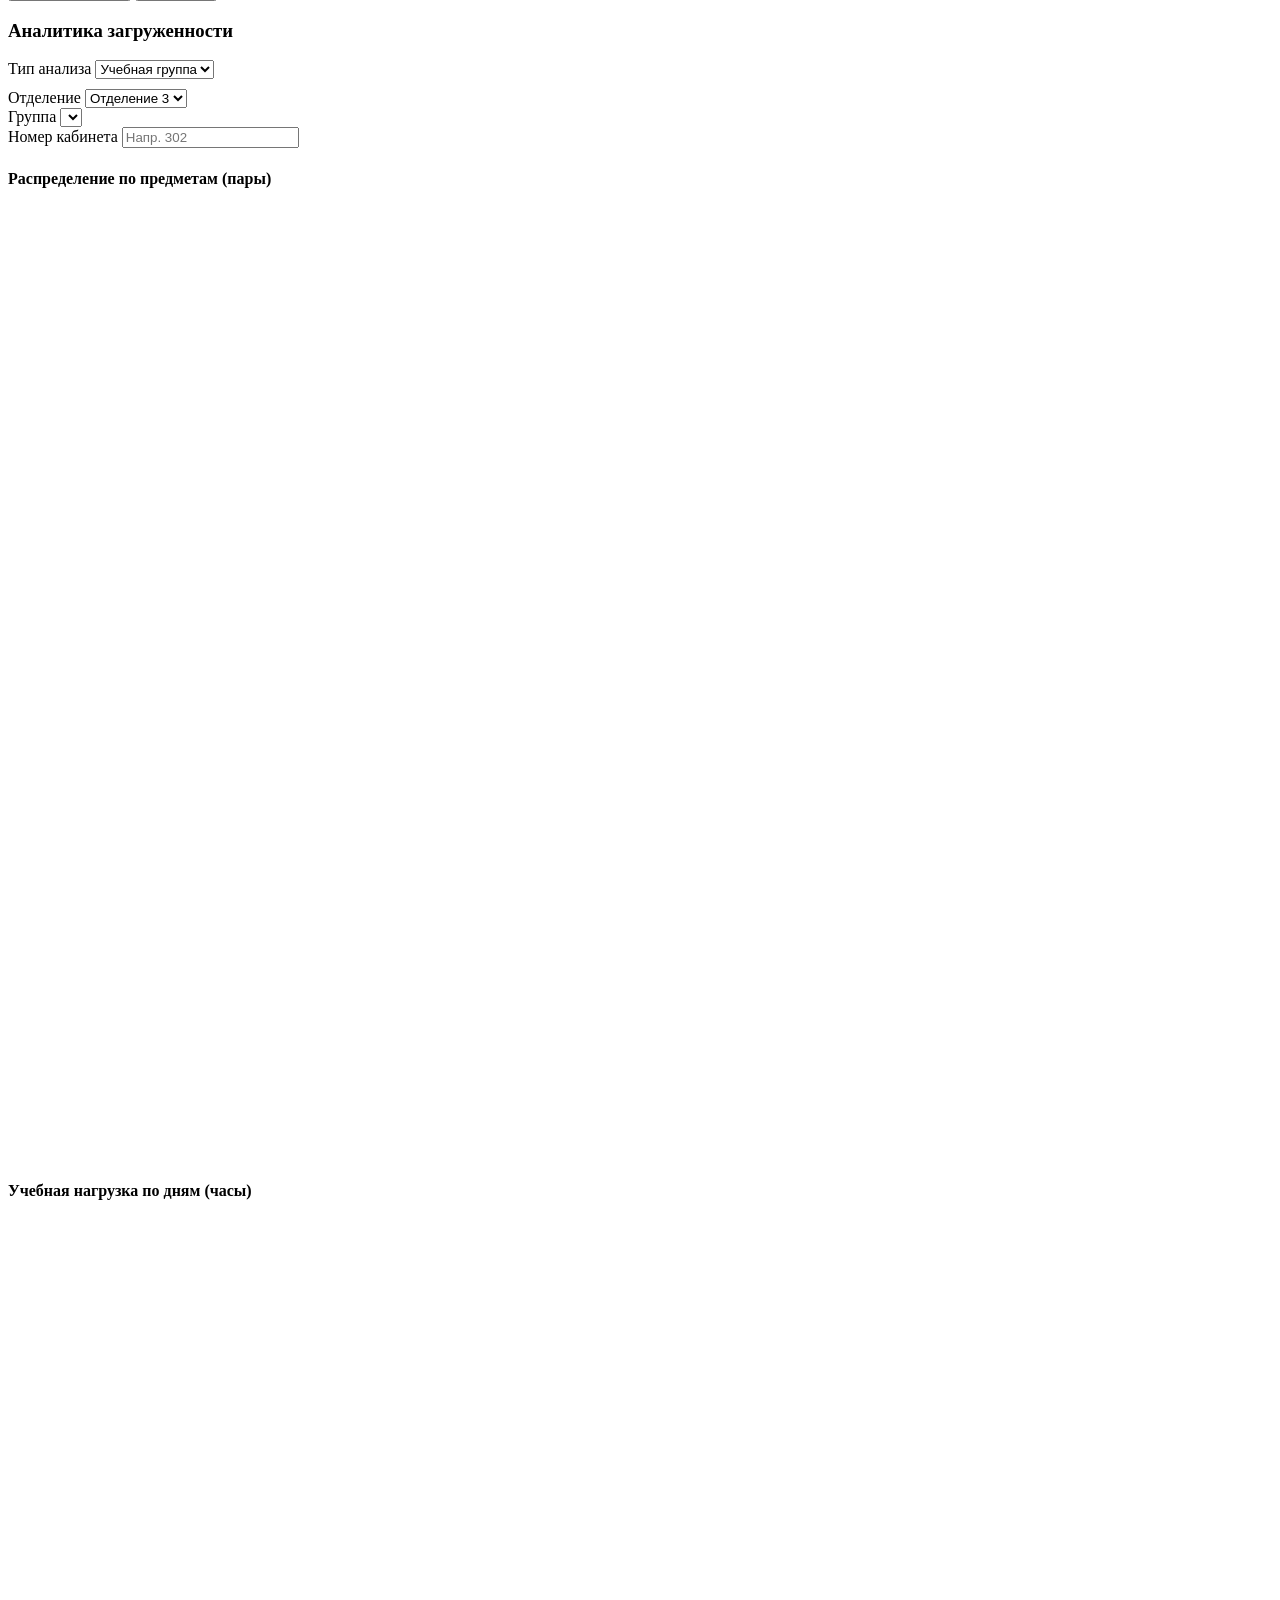
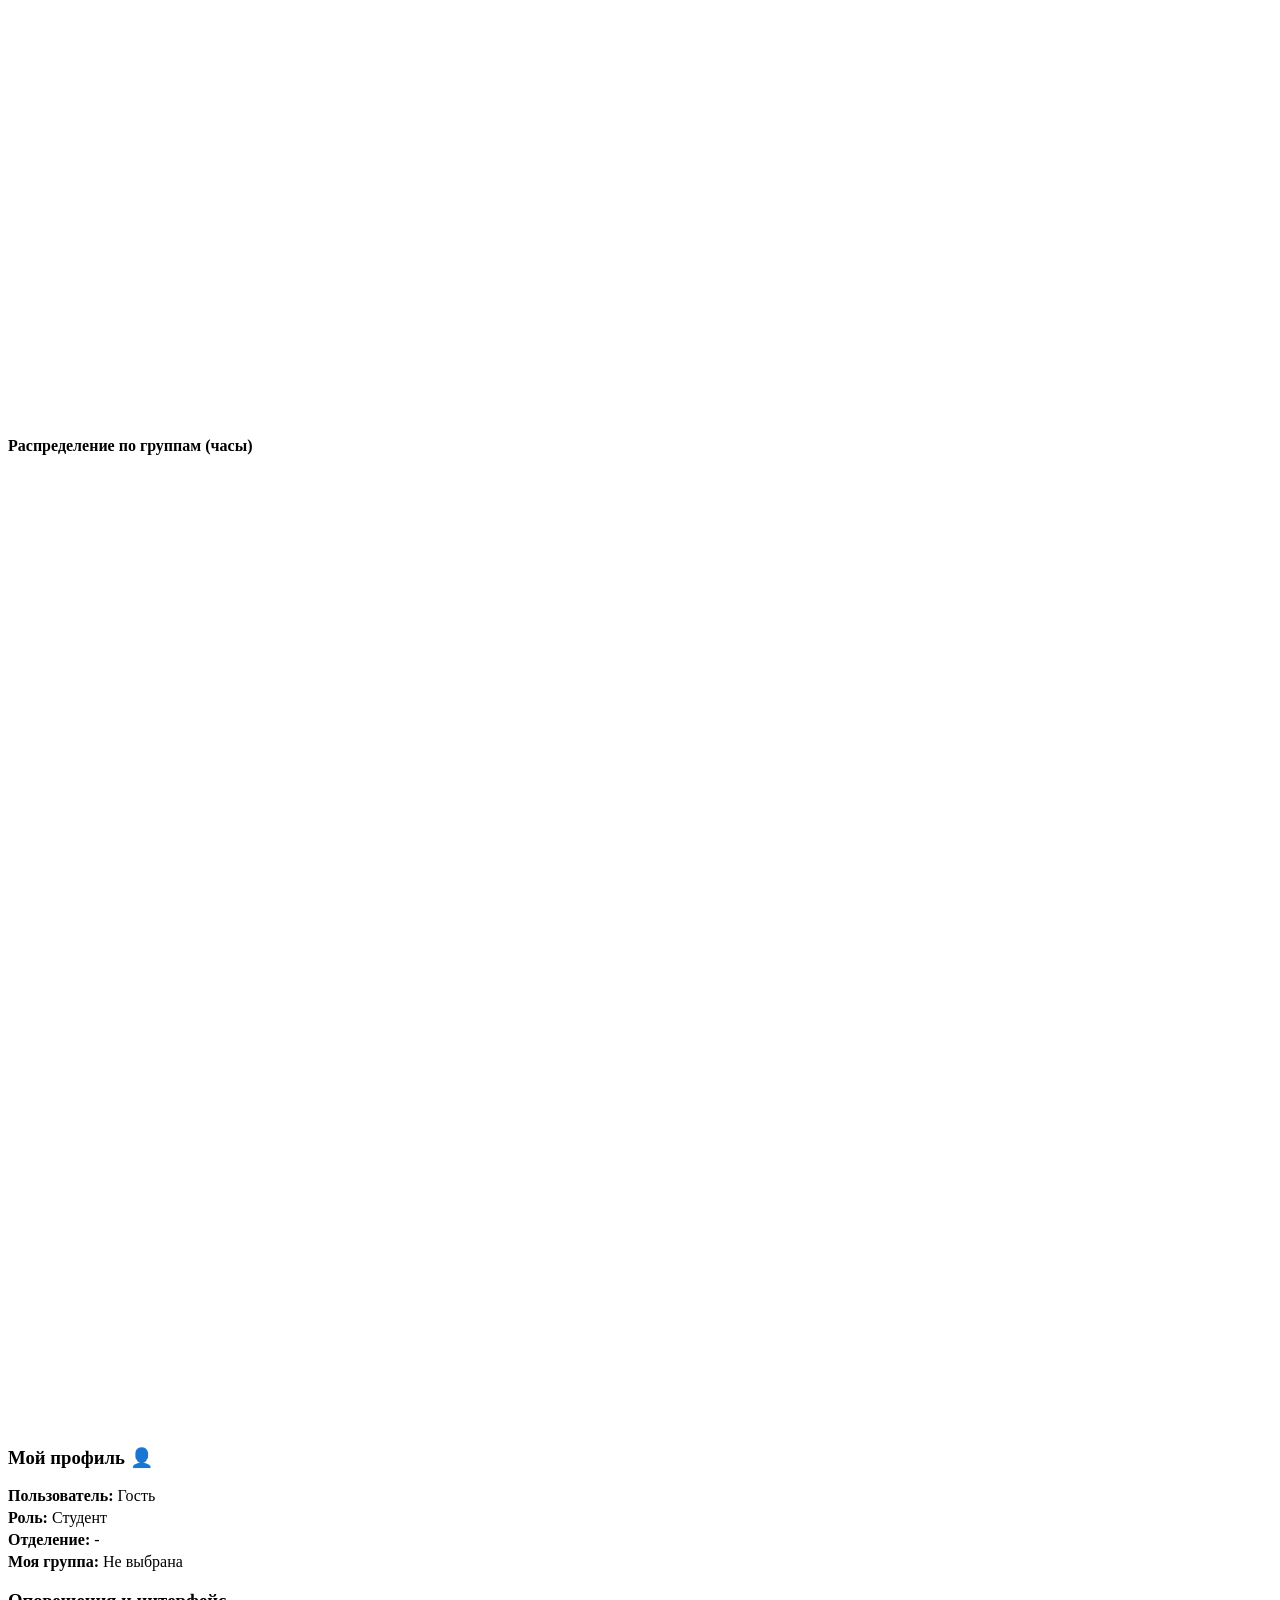
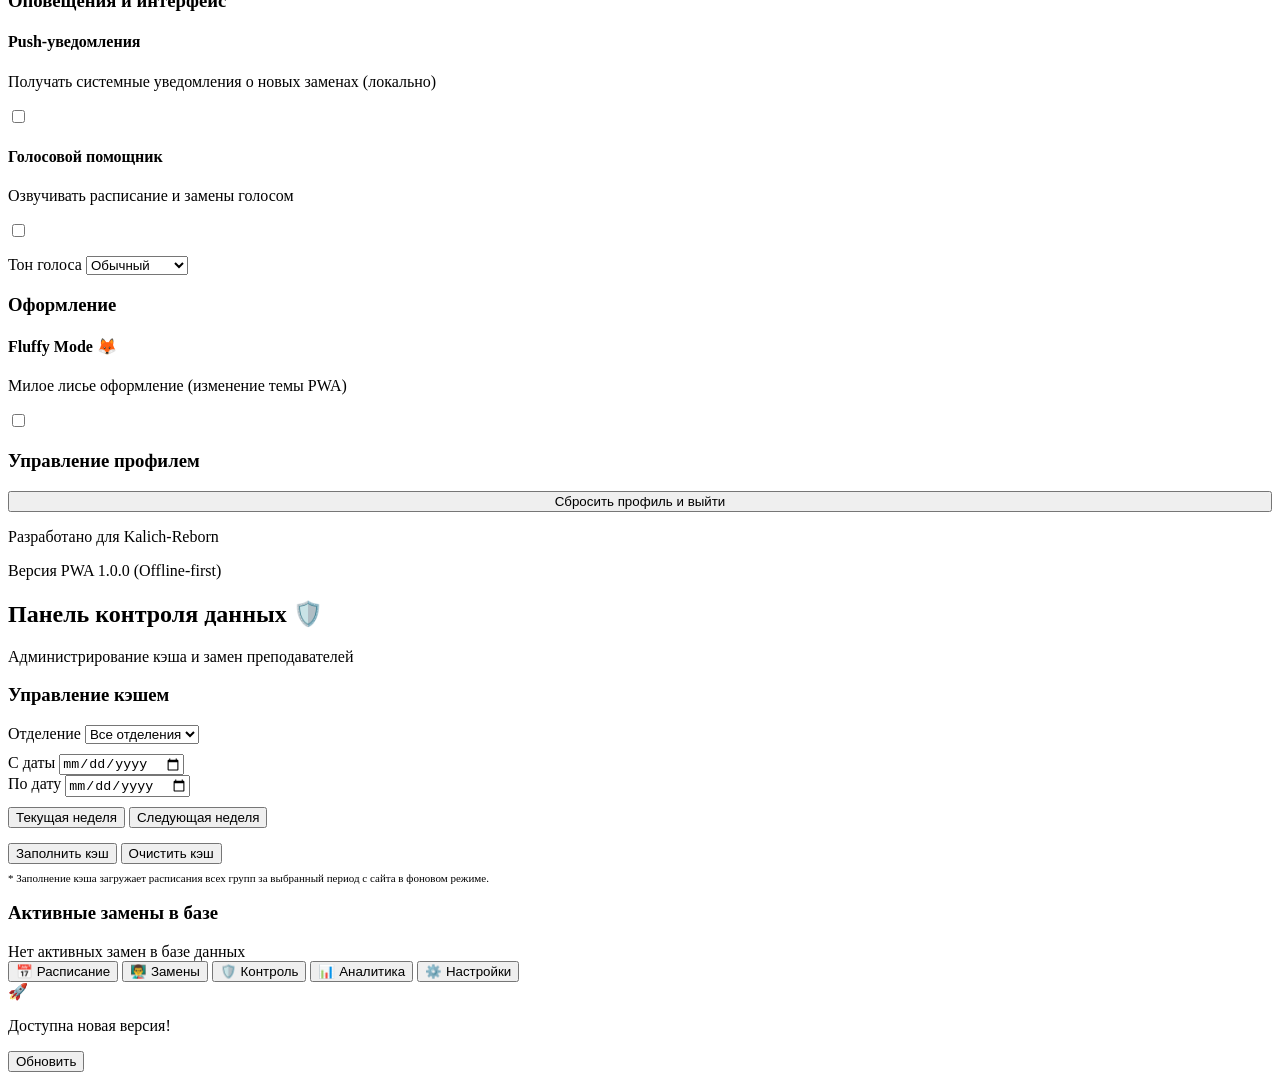
==== commit 9cb7b433: "Add Docker deployment files, CI workflow, and UI improvements (undo cancel button, analytics dept fi" ====
--- a/pwa/index.html
+++ b/pwa/index.html
@@ -129,40 +129,50 @@
       <!-- TAB 1: SCHEDULE -->
       <section id="tab-schedule" class="tab-view active">
         <!-- Filter Controls -->
-        <div class="filter-panel card">
-          <div class="form-row">
-            <div class="form-group">
-              <label for="select-dept">Отделение</label>
-              <select id="select-dept">
-                <option value="1">Отделение 1</option>
-                <option value="2">Отделение 2</option>
-                <option value="3" selected>Отделение 3</option>
-              </select>
-            </div>
-            <div class="form-group">
-              <label for="select-group">Группа</label>
-              <select id="select-group">
-                <option value="">Выберите группу...</option>
-                <option value="all">Все группы отделения</option>
-              </select>
-            </div>
-          </div>
-          <div class="form-row">
-            <div class="form-group">
-              <label for="input-schedule-date">Поиск по дате</label>
-              <input type="date" id="input-schedule-date">
-            </div>
+        <div class="filter-panel card" style="padding-bottom: 8px;">
+          <div class="filter-toggles" style="display: flex; gap: 8px; margin-bottom: 12px; flex-wrap: wrap;">
+            <button id="btn-toggle-date" class="btn btn-secondary btn-mini" style="flex: 1; padding: 8px;">📅 Выбрать другой день</button>
+            <button id="btn-toggle-group" class="btn btn-secondary btn-mini" style="flex: 1; padding: 8px;">🎓 Другая группа</button>
           </div>
           
-          <!-- Day of Week selector -->
-          <div class="day-selector">
-            <button class="day-btn" data-day="1">Пн</button>
-            <button class="day-btn" data-day="2">Вт</button>
-            <button class="day-btn" data-day="3">Ср</button>
-            <button class="day-btn" data-day="4">Чт</button>
-            <button class="day-btn" data-day="5">Пт</button>
-            <button class="day-btn" data-day="6">Сб</button>
-            <button class="day-btn" data-day="all">Вся неделя</button>
+          <div id="filter-group-section" class="hidden" style="margin-top: 12px; border-top: 1px solid var(--border-color); padding-top: 12px;">
+            <div class="form-row">
+              <div class="form-group">
+                <label for="select-dept">Отделение</label>
+                <select id="select-dept">
+                  <option value="1">Отделение 1</option>
+                  <option value="2">Отделение 2</option>
+                  <option value="3" selected>Отделение 3</option>
+                </select>
+              </div>
+              <div class="form-group">
+                <label for="select-group">Группа</label>
+                <select id="select-group">
+                  <option value="">Выберите группу...</option>
+                  <option value="all">Все группы отделения</option>
+                </select>
+              </div>
+            </div>
+          </div>
+
+          <div id="filter-date-section" class="hidden" style="margin-top: 12px; border-top: 1px solid var(--border-color); padding-top: 12px;">
+            <div class="form-row">
+              <div class="form-group">
+                <label for="input-schedule-date">Поиск по дате</label>
+                <input type="date" id="input-schedule-date">
+              </div>
+            </div>
+            
+            <!-- Day of Week selector -->
+            <div class="day-selector">
+              <button class="day-btn" data-day="1">Пн</button>
+              <button class="day-btn" data-day="2">Вт</button>
+              <button class="day-btn" data-day="3">Ср</button>
+              <button class="day-btn" data-day="4">Чт</button>
+              <button class="day-btn" data-day="5">Пт</button>
+              <button class="day-btn" data-day="6">Сб</button>
+              <button class="day-btn" data-day="all">Вся неделя</button>
+            </div>
           </div>
         </div>
 
@@ -178,7 +188,7 @@
           <div id="schedule-list" class="schedule-list">
             <div class="empty-state">
               <span class="empty-icon">📅</span>
-              <p>Выберите группу для просмотра расписания</p>
+              <p id="schedule-empty-text">Выберите группу в меню сверху, чтобы посмотреть её расписание</p>
             </div>
           </div>
         </div>
@@ -189,13 +199,9 @@
         <div class="teacher-welcome-card card gradient-border">
           <h2 id="teacher-info-title">Панель преподавателя</h2>
           <p id="teacher-rooms-info">Кабинеты не привязаны</p>
-          <div class="day-selector teacher-day-selector">
-            <button class="t-day-btn" data-day="1">Пн</button>
-            <button class="t-day-btn" data-day="2">Вт</button>
-            <button class="t-day-btn" data-day="3">Ср</button>
-            <button class="t-day-btn" data-day="4">Чт</button>
-            <button class="t-day-btn" data-day="5">Пт</button>
-            <button class="t-day-btn" data-day="6">Сб</button>
+          <div class="form-group" style="margin-top: 12px;">
+            <label for="input-teacher-date" style="color: var(--text-secondary); font-size: 12px;">Дата расписания</label>
+            <input type="date" id="input-teacher-date" style="margin-top: 4px;">
           </div>
         </div>
 
@@ -235,6 +241,11 @@
                 <input type="text" id="override-room" placeholder="Напр. 302 (оставьте пустым без изменений)">
               </div>
 
+              <div class="form-actions" style="margin-bottom: 8px;">
+                <button type="button" id="btn-cancel-lesson" class="btn btn-secondary" style="width: 100%; border: 1px solid var(--danger); color: var(--danger);">Отменить пару ❌</button>
+                <button type="button" id="btn-undo-cancel" class="btn btn-secondary hidden" style="width: 100%; border: 1px solid var(--success); color: var(--success);">Отменить отмену ↩️</button>
+              </div>
+
               <div class="form-actions">
                 <button type="button" id="btn-delete-override" class="btn btn-danger">Сбросить замену</button>
                 <button type="submit" class="btn btn-primary">Сохранить</button>
@@ -248,20 +259,37 @@
       <section id="tab-analytics" class="tab-view">
         <div class="analytics-filter card">
           <h3>Аналитика загруженности</h3>
-          <div class="form-row">
-            <div class="form-group">
+          <div class="form-row" style="margin-bottom: 10px;">
+            <div class="form-group" style="width: 100%;">
               <label for="stats-type">Тип анализа</label>
               <select id="stats-type">
                 <option value="group">Учебная группа</option>
                 <option value="teacher">Кабинет</option>
               </select>
             </div>
+          </div>
+          
+          <div class="form-row" id="stats-group-selectors">
             <div class="form-group">
-              <label for="stats-target" id="label-stats-target">Объект</label>
+              <label for="stats-dept">Отделение</label>
+              <select id="stats-dept">
+                <option value="1">Отделение 1</option>
+                <option value="2">Отделение 2</option>
+                <option value="3" selected>Отделение 3</option>
+              </select>
+            </div>
+            <div class="form-group">
+              <label for="stats-target">Группа</label>
               <select id="stats-target">
-                <!-- Populated dynamically based on stats-type -->
+                <!-- Populated dynamically -->
               </select>
-              <input type="text" id="stats-target-input" class="hidden" placeholder="Номер кабинета, напр. 302">
+            </div>
+          </div>
+          
+          <div class="form-row hidden" id="stats-teacher-selector">
+            <div class="form-group" style="width: 100%;">
+              <label for="stats-target-input">Номер кабинета</label>
+              <input type="text" id="stats-target-input" placeholder="Напр. 302">
             </div>
           </div>
         </div>
@@ -444,17 +472,14 @@
   </div>
   </div>
 
-  <script>
-    if ('serviceWorker' in navigator) {
-      window.addEventListener('load', () => {
-        navigator.serviceWorker.register('/sw.js').then(reg => {
-          console.log('ServiceWorker registration successful');
-        }).catch(err => {
-          console.log('ServiceWorker registration failed: ', err);
-        });
-      });
-    }
-  </script>
+  <div id="update-banner" class="update-banner hidden">
+    <div class="update-banner-content">
+      <span class="update-icon">🚀</span>
+      <p>Доступна новая версия!</p>
+    </div>
+    <button id="btn-update-app" class="btn btn-primary btn-sm">Обновить</button>
+  </div>
+
   <script src="/app.js"></script>
 </body>
 </html>
